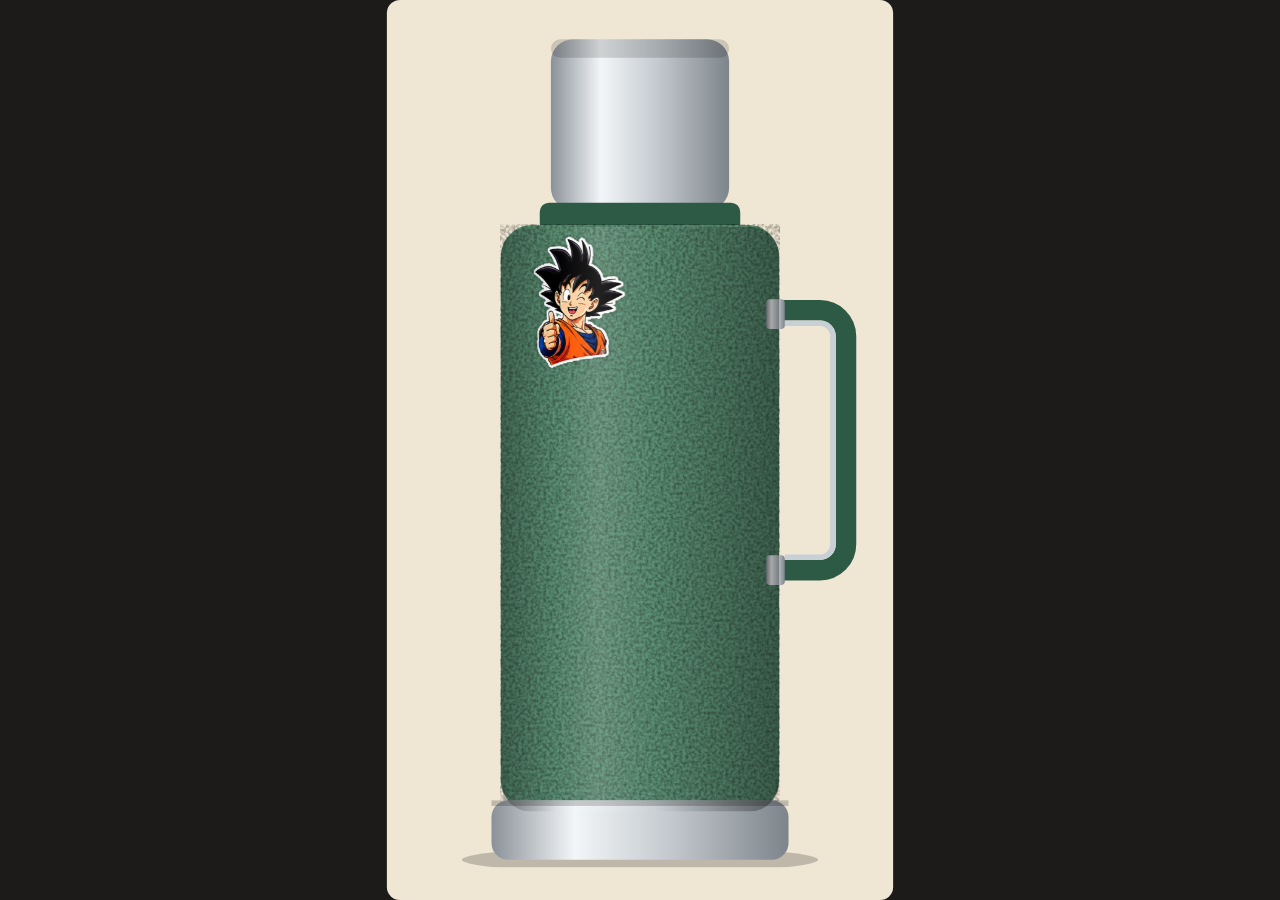
==== demo-dragon-ball-prolijo.html @ 652f2f12 "Publicar demo Dragon Ball con ocho stickers transparentes verificados y lámina final" ====
<!doctype html><html lang="es"><meta charset="utf-8"><meta name="viewport" content="width=device-width, initial-scale=1"><title>Dragon Ball · stickers al termo</title><style>
*{box-sizing:border-box}html,body{margin:0;width:100%;height:100%;overflow:hidden;background:#1d1b19}#stage{position:absolute;width:540px;height:960px;left:50%;top:50%;margin:-480px 0 0 -270px;background:#efe6d4;overflow:hidden;border-radius:14px;transform-origin:center}#th{position:absolute;left:140px;top:34px;width:260px;height:450px;transform:scale(1.98);transform-origin:50% 0;transition:opacity .45s}#th svg{position:absolute;inset:0}#body{position:absolute;left:55px;top:105px;width:150px;height:315px;overflow:hidden;border-radius:16px}#body canvas{position:absolute;left:0;opacity:0;transition:opacity .15s;filter:drop-shadow(0 .6px .8px #0006)}#body:after{content:"";position:absolute;inset:0;pointer-events:none;background:linear-gradient(90deg,#0004,transparent 20%,#fff2 35%,transparent 55%,#0005)}.fly{position:absolute;object-fit:contain;z-index:5;filter:drop-shadow(0 3px 3px #0004);transition:all .38s cubic-bezier(.2,.8,.2,1)}#sheet{position:absolute;inset:20px;display:flex;align-items:center;justify-content:center;opacity:0;pointer-events:none;transition:opacity .5s}#sheet img{max-width:100%;max-height:100%;object-fit:contain;box-shadow:0 8px 30px #0003}
</style><div id="stage"><div id="th"><svg viewBox="0 0 260 450" width="260" height="450">
   <defs>
    <linearGradient id="steel" x1="0" x2="1"><stop offset="0" stop-color="#8a9198"/><stop offset=".28" stop-color="#f3f6f8"/><stop offset=".6" stop-color="#c3c9ce"/><stop offset="1" stop-color="#7d848b"/></linearGradient>
    <filter id="ham" x="0" y="0" width="100%" height="100%"><feTurbulence type="fractalNoise" baseFrequency=".6" numOctaves="2" seed="4"/><feColorMatrix values="0 0 0 0 0 0 0 0 0 0 0 0 0 0 0 0 0 0 .7 -.22"/></filter>
   </defs>
   <ellipse cx="130" cy="446" rx="96" ry="7" fill="#0003"/>
   <path d="M205 150h22a14 14 0 0 1 14 14v112a14 14 0 0 1-14 14h-22" fill="none" stroke="#2c5a44" stroke-width="11" stroke-linecap="round"/>
   <path d="M208 157h19a7 7 0 0 1 7 7v112a7 7 0 0 1-7 7h-19" fill="none" stroke="#c9d0d5" stroke-width="3"/>
   <rect x="82" y="4" width="96" height="92" rx="12" fill="url(#steel)"/>
   <rect x="82" y="4" width="96" height="10" rx="5" fill="#00000026"/>
   <rect x="76" y="92" width="108" height="16" rx="5" fill="#2c5a44"/>
   <rect x="55" y="104" width="150" height="316" rx="17" fill="#5b8f73"/>
   <rect x="55" y="104" width="150" height="316" rx="17" filter="url(#ham)"/>
   <rect x="50" y="414" width="160" height="32" rx="9" fill="url(#steel)"/>
   <rect x="50" y="414" width="160" height="3" fill="#0003"/>
   <rect x="198" y="144" width="10" height="16" rx="2" fill="url(#steel)"/><rect x="198" y="282" width="10" height="16" rx="2" fill="url(#steel)"/>
  </svg><div id="body"></div></div><div id="sheet"><img alt="Lámina completa Dragon Ball" src="[data-uri]"></div></div><script>
const sources=["[data-uri]", "[data-uri]", "[data-uri]", "[data-uri]", "[data-uri]", "[data-uri]", "[data-uri]", "[data-uri]"];
const st=document.getElementById('stage'),th=document.getElementById('th'),bd=document.getElementById('body'),sheet=document.getElementById('sheet');const sl=ms=>new Promise(r=>setTimeout(r,ms));const raf=()=>new Promise(r=>requestAnimationFrame(r));function fit(){st.style.transform='scale('+Math.min(innerWidth/540,innerHeight/960)+')'}addEventListener('resize',fit);fit();
function attach(im,u,ty,w,h,r){const S=3,a=r*Math.PI/180,bw=Math.abs(w*Math.cos(a))+Math.abs(h*Math.sin(a)),bh=Math.abs(w*Math.sin(a))+Math.abs(h*Math.cos(a));const o=document.createElement('canvas');o.width=Math.ceil(bw*S);o.height=Math.ceil(bh*S);const c=o.getContext('2d');c.translate(o.width/2,o.height/2);c.rotate(a);c.drawImage(im,-w*S/2,-h*S/2,w*S,h*S);const cv=document.createElement('canvas');cv.width=450;cv.height=o.height;const g=cv.getContext('2d'),R=75;for(let dx=0;dx<cv.width;dx++){const xd=(dx+.5)/S-R;if(Math.abs(xd)>=R*.995)continue;const t=Math.asin(xd/R),cs=Math.cos(t),sx=(R*t-u+bw/2)*S-.5/cs;if(sx>=0&&sx+1/cs<=o.width)g.drawImage(o,sx,0,1/cs,o.height,dx,0,1,o.height)}cv.style.width='150px';cv.style.height=bh+'px';cv.style.top=(ty-105-bh/2)+'px';bd.appendChild(cv);return cv}
async function play(){const imgs=sources.map(src=>{const im=new Image();im.src=src;im.className='fly';return im});await Promise.all([...imgs,sheet.querySelector('img')].map(im=>im.decode()));await sl(350);const T=1.98,TX=(540-260*T)/2,TY=34;
for(let i=0;i<imgs.length;i++){const im=imgs[i],col=i%2,row=Math.floor(i/2),u=col?36:-36,ty=145+row*76,r=col?4:-4,w=Math.min(77,70*im.naturalWidth/im.naturalHeight),h=w*im.naturalHeight/im.naturalWidth;Object.assign(im.style,{width:w*T+'px',height:h*T+'px',left:(col?540:-w*T)+'px',top:(TY+(ty-h/2)*T)+'px',transform:'rotate('+r+'deg)'});st.appendChild(im);await raf();await raf();im.style.left=(TX+(130+u-w/2)*T)+'px';await sl(400);const cv=attach(im,u,ty,w,h,r);await raf();cv.style.opacity=1;im.style.opacity=0;await sl(140);im.remove()}
await sl(850);th.style.opacity=0;sheet.style.opacity=1;sheet.style.pointerEvents='auto'}play().catch(console.error);
</script></html>
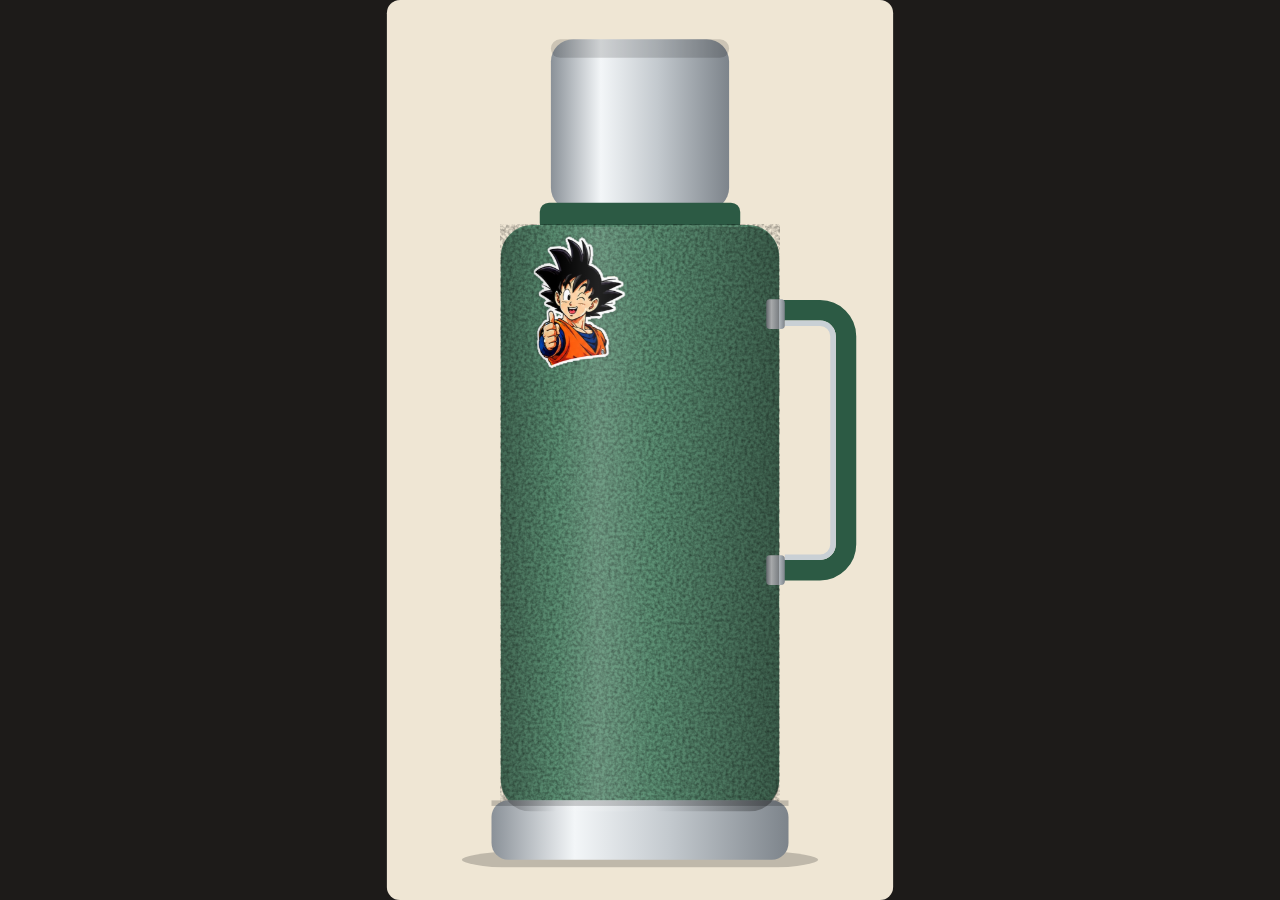
==== commit 6a1df483: "Keep verified original stickers and payment backend private; public previews only" ====
--- a/demo-dragon-ball-prolijo.html
+++ b/demo-dragon-ball-prolijo.html
@@ -16,7 +16,7 @@
    <rect x="50" y="414" width="160" height="32" rx="9" fill="url(#steel)"/>
    <rect x="50" y="414" width="160" height="3" fill="#0003"/>
    <rect x="198" y="144" width="10" height="16" rx="2" fill="url(#steel)"/><rect x="198" y="282" width="10" height="16" rx="2" fill="url(#steel)"/>
-  </svg><div id="body"></div></div><div id="sheet"><img alt="Lámina completa Dragon Ball" src="[data-uri]